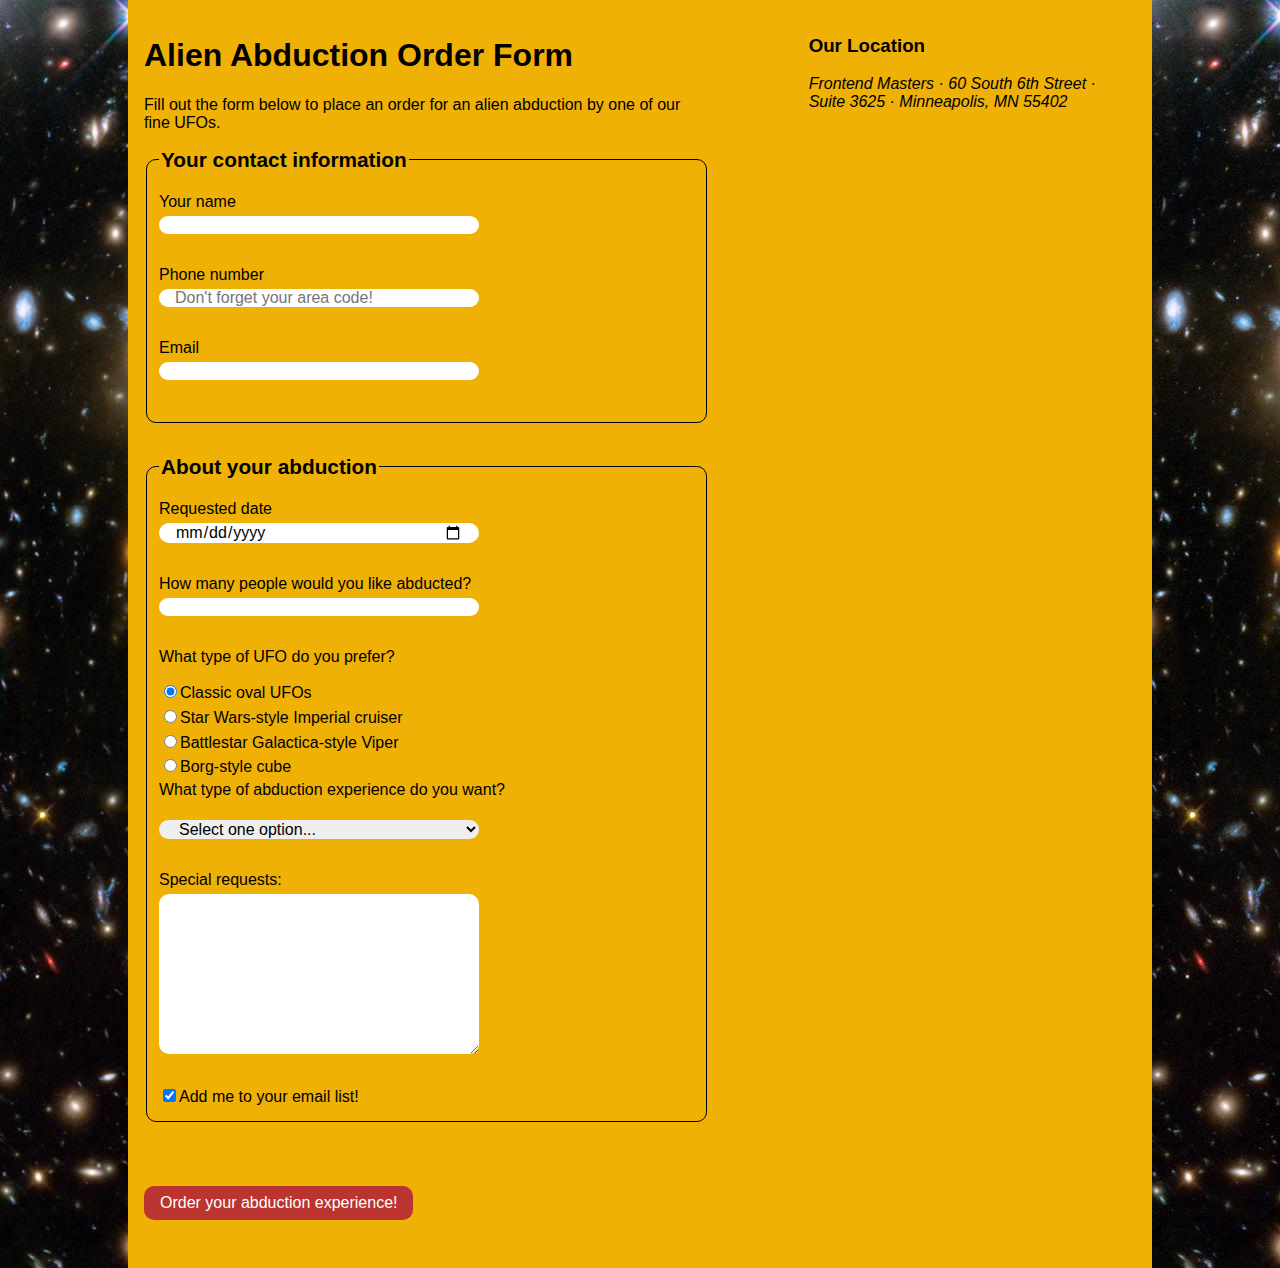
==== 4 - HTML Forms/forms.html @ 79b687ee "Creating and styling a form" ====
<!DOCTYPE html>
<html lang="en">
<head>
	<meta charset="UTF-8">
	<title>Alien Abduction Order Form</title>
	<link href="css/forms.css" rel="stylesheet">
</head>
<body>
	<div class="wrapper">
		<section>
			<h1>Alien Abduction Order Form</h1>
			<p>Fill out the form below to place an order for an alien abduction by one of our fine UFOs.</p>

			<form method="POST" action="https://e3vwdl4bpd.execute-api.us-west-2.amazonaws.com/default/API2SES">
				
				<fieldset>
					<legend>Your contact information</legend>

					<label for="name">Your name</label>
					<input type="text" id="name" name="name"/>

					<label for="phone">Phone number</label>
					<input type="tel" id="phone" name="phone"
						placeholder="Don't forget your area code!"/>

					<label for="email">Email</label>
					<input type="email" id="email" name="email"/>
				</fieldset>	


				<fieldset>
					<legend>About your abduction </legend>

					<label for="date">Requested date</label>
					<input type="date" id="date" name="date"/>

					<label for="quant">How many people would you like abducted?</label>
					<input type="number" id="quant" name="quant"
						min="1" max="10"/>

					<p>What type of UFO do you prefer?</p>
					<label>
						<input type="radio" name="ufotype" value="classic" checked>Classic oval UFOs
					</label>

					<label>
						<input type="radio" name="ufotype" value="starwars">Star Wars-style Imperial cruiser
					</label>

					<label>
						<input type="radio" name="ufotype" value="galactica">Battlestar Galactica-style Viper
					</label>

					<label>
						<input type="radio" name="ufotype" value="borg">Borg-style cube
					</label>
						
					<label for="abtype">What type of abduction experience do you want?</label>

					<select id="abtype" name="abtype">
						<option selected>Select one option...</option>
						<option value="tour">Tour of the solar system</option>
						<option value="dinner">Alien dinner and discussion</option>
						<option value="dance">Alien dance lessons</option>
						<option value="whales">Whale watching</option>
					</select>

					<label for="comments">Special requests:</label>
					<textarea id="comments" name="comments"></textarea>
					
					<label>
						<input type="checkbox" name="subscribe" value="subscribe" checked>Add me to your email list!
					</label>						
				</fieldset>

				<input id="send_to" type="hidden" name="send_to" value="santosgui678@gmail.com">

				<button type="submit">Order your abduction experience!</button>

			</form>
		</section>

		<aside>
			<h3>Our Location</h3>
			<address>
				Frontend Masters &middot;
				60 South 6th Street &middot;
				Suite 3625 &middot;
				Minneapolis, MN 55402
			</address>
		</aside>
	</div>

	<script src="js/forms.js"></script>
</body>
</html>
---- 4 - HTML Forms/css/forms.css ----
html {
  box-sizing: border-box;
}
*, *:before, *:after {
  box-sizing: inherit;
}
body {
	font-family: Arial, Helvetica, sans-serif;
	margin: 0;
	padding: 0;
	background-image: url("../img/galaxy.jpg");
}
.wrapper {
	width: 80%;
	margin: 0 auto;
	padding: 1em;
	display: flex;
	flex-flow: row nowrap;
	background-color: #efb106;
}
section {
	flex-basis: 57%;
	margin-right: 10%;
}
aside {
	flex-basis: 33%;
}
p, [for="abtype"] {
	margin-top: 0;
	margin-bottom: 1rem;
}

fieldset{
	border: 1px solid black;
	border-radius: 10px;
	margin-bottom: 2rem;
}
legend{
	font-weight: bold;
	font-size: 1.3rem;
	margin-top: 1.5rem;
	margin-bottom: 1rem;
}
label{
	display: block;
	padding-bottom: 0.3rem;
}
textarea{
	height: 10rem;
	padding: 1rem;
}
button{
	font-size: 1rem;
	margin: 2rem 0;
	background-color: #bb342f;
	color: white;
	border: none;
	padding: 0.5rem 1rem;
	border-radius: 10px;
	cursor: pointer;
}
button:hover{
	background-color: white;
	color: #bb342f;
}

input:not([type="radio"]):not([type="checkbox"]), textarea, select{
	display: block;
	margin-bottom: 2rem;
	width: 20rem;
	font-family: Arial, Helvetica, sans-serif;
	font-size: 1rem;
	padding: 0 1rem;
	border-radius: 10px;
	border: none;
}
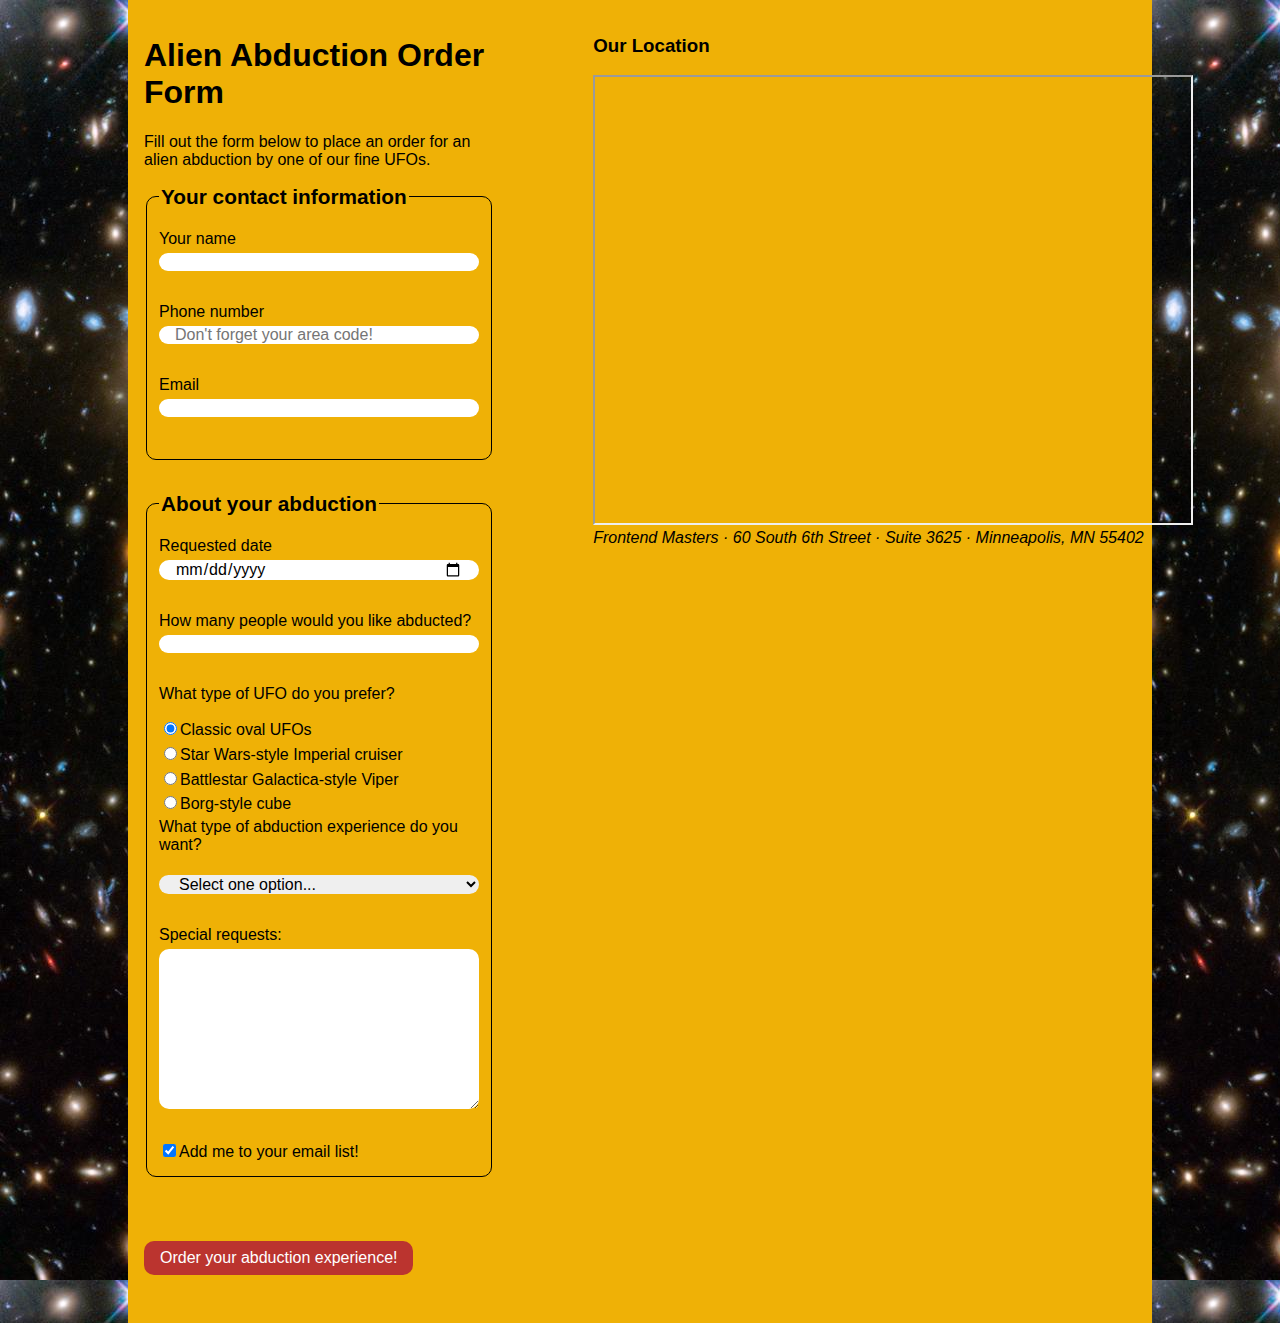
==== commit 70ff9daf: "Added embedded map into form page" ====
--- a/4 - HTML Forms/forms.html
+++ b/4 - HTML Forms/forms.html
@@ -82,6 +82,12 @@
 
 		<aside>
 			<h3>Our Location</h3>
+
+			<iframe 
+				src="https://www.google.com/maps/embed?pb=!1m18!1m12!1m3!1d2822.3274061627685!2d-93.27240909086608!3d44.97765968519168!2m3!1f0!2f0!3f0!3m2!1i1024!2i768!4f13.1!3m3!1m2!1s0x52b3329a75fc44b3%3A0xab6d15df00205abb!2s60%20South%206th%20St%2C%20Minneapolis%2C%20MN%2055402%2C%20EUA!5e0!3m2!1spt-BR!2sbr!4v1607342832803!5m2!1spt-BR!2sbr" 
+				width="600" height="450" aria-hidden="false" tabindex="0">
+			</iframe>
+			
 			<address>
 				Frontend Masters &middot;
 				60 South 6th Street &middot;
@@ -93,9 +99,4 @@
 
 	<script src="js/forms.js"></script>
 </body>
-</html>
-
-
-
-
-
+</html>--- a/4 - HTML Forms/css/forms.css
+++ b/4 - HTML Forms/css/forms.css
@@ -73,13 +73,4 @@
 	padding: 0 1rem;
 	border-radius: 10px;
 	border: none;
-}
-
-
-
-
-
-
-
-
-
+}